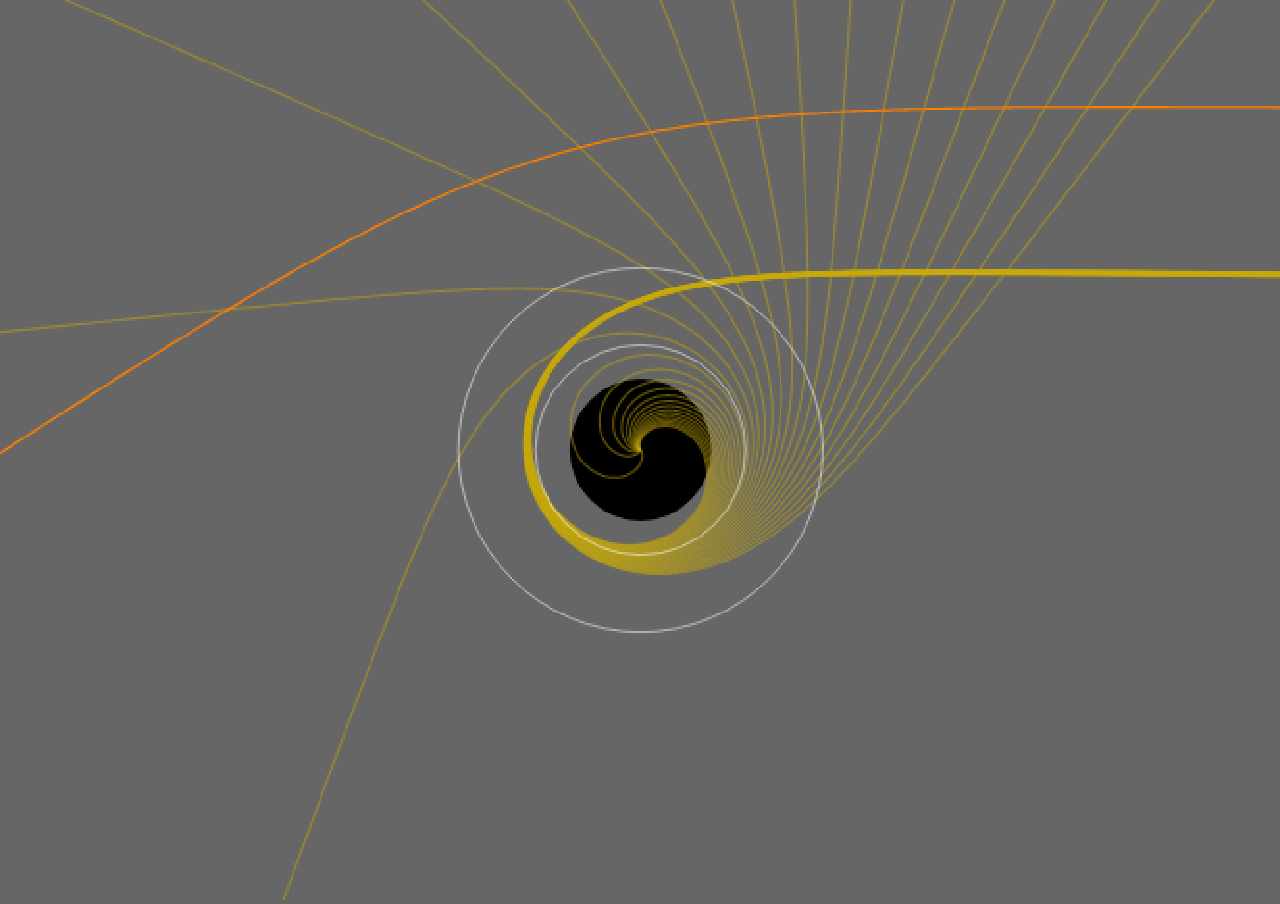
==== GRlensing/index.html @ 59fb62bd "Add files via upload" ====
<!DOCTYPE html>
<html lang="en">
<head>
    <meta charset="UTF-8">
    <meta name="google" content="notranslate">
    <meta name="viewport" content="width=device-width, initial-scale=1.0">

    <link rel="stylesheet" href="css/normalize.css">
    <link rel="stylesheet" href="css/style.css">

    <script src='js/Math.js' defer></script>
    <title>Gravitational Lensing</title>
</head>
<body>
    <canvas id='app'></canvas>
    <script src='js/index.js' defer></script>
</body>
</html>
---- GRlensing/css/style.css ----
*{
	box-sizing: border-box;
	position: relative;
}

#canvas{
/*	border: 1px solid #ccc;*/
	overflow: hidden;
}

body{
	background-color: rgba(0,0,0,0.6);
}
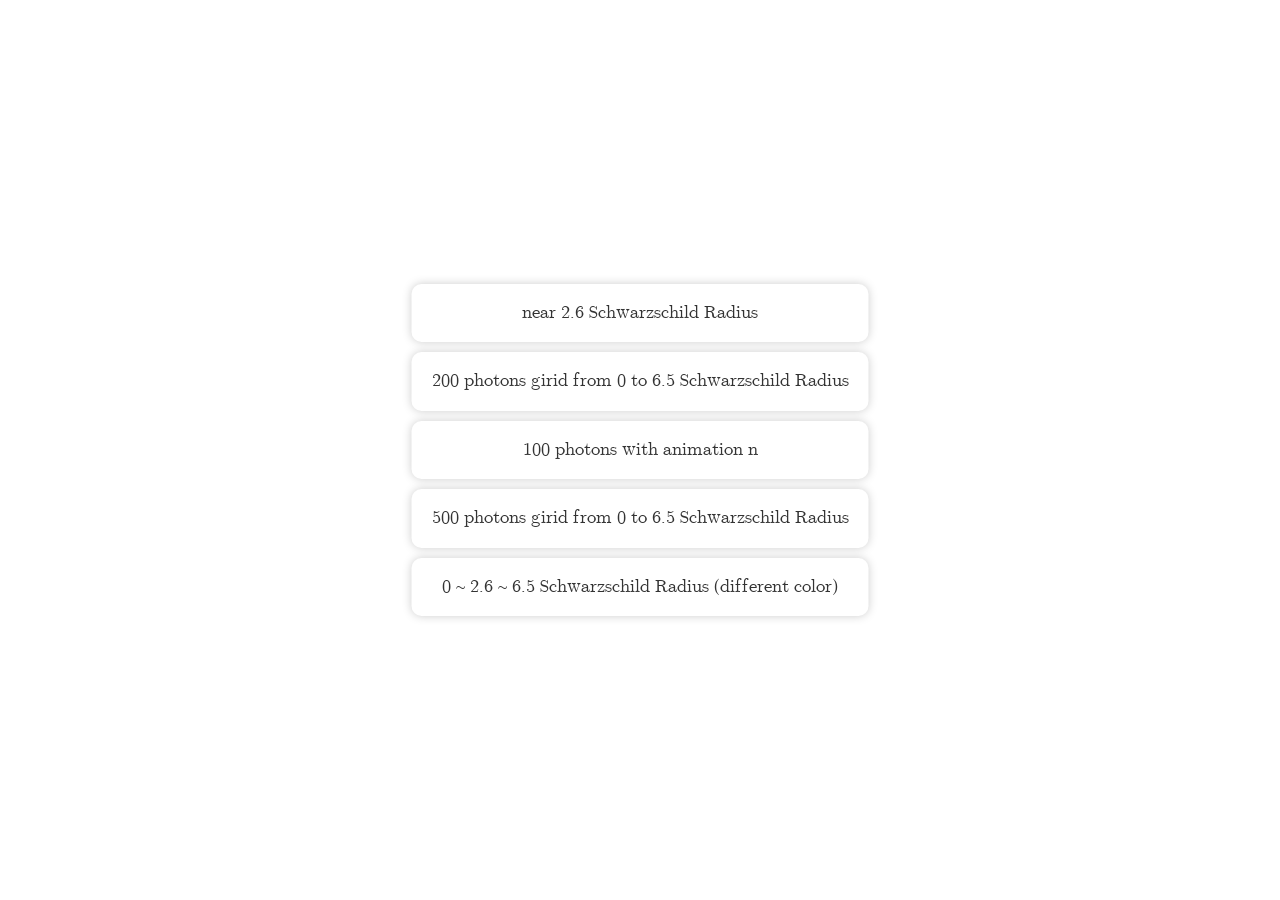
==== commit 3d581795: "update many style" ====
--- a/GRlensing/index.html
+++ b/GRlensing/index.html
@@ -5,14 +5,46 @@
     <meta name="google" content="notranslate">
     <meta name="viewport" content="width=device-width, initial-scale=1.0">
 
+    <link rel="stylesheet" href="mathquill-0.10.1/mathquill.css">
     <link rel="stylesheet" href="css/normalize.css">
     <link rel="stylesheet" href="css/style.css">
 
-    <script src='js/Math.js' defer></script>
+
+    <script src='js/Math.js'></script>
+    <script src='js/index.js'></script>
+
     <title>Gravitational Lensing</title>
 </head>
 <body>
-    <canvas id='app'></canvas>
-    <script src='js/index.js' defer></script>
+    <div class="table-of-content mq-math-mode">
+        <ul>
+            <li>
+                <a href="./sub/sub0.html" class="app-link">
+                    near 2.6 Schwarzschild Radius
+                </a>
+            </li>
+            <li>
+                <a href="./sub/sub1.html" class="app-link">
+                    200 photons girid from 0 to 6.5 Schwarzschild Radius
+                </a>
+            </li>
+            <li>
+                <a href="./sub/sub2.html" class="app-link">
+                    100 photons with animation n
+                </a>
+            </li>
+            <li>
+                <a href="./sub/sub3.html" class="app-link">
+                    500 photons girid from 0 to 6.5 Schwarzschild Radius
+                </a>
+            </li>
+            <li>
+                <a href="./sub/sub4.html" class="app-link">
+                    0 ~ 2.6 ~ 6.5 Schwarzschild Radius (different color)
+                </a>
+            </li>
+        </ul>
+    </div>
+
 </body>
 </html>
--- a/GRlensing/mathquill-0.10.1/mathquill.css
+++ b/GRlensing/mathquill-0.10.1/mathquill.css
@@ -0,0 +1,425 @@
+/*
+ * MathQuill v0.10.1               http://mathquill.com
+ * by Han, Jeanine, and Mary  maintainers@mathquill.com
+ *
+ * This Source Code Form is subject to the terms of the
+ * Mozilla Public License, v. 2.0. If a copy of the MPL
+ * was not distributed with this file, You can obtain
+ * one at http://mozilla.org/MPL/2.0/.
+ */
+@font-face {
+  font-family: Symbola;
+  src: url(font/Symbola.eot);
+  src: local("Symbola Regular"), local("Symbola"), url(font/Symbola.woff2) format("woff2"), url(font/Symbola.woff) format("woff"), url(font/Symbola.ttf) format("truetype"), url(font/Symbola.otf) format("opentype"), url(font/Symbola.svg#Symbola) format("svg");
+}
+.mq-editable-field {
+  display: -moz-inline-box;
+  display: inline-block;
+}
+.mq-editable-field .mq-cursor {
+  border-left: 1px solid black;
+  margin-left: -1px;
+  position: relative;
+  z-index: 1;
+  padding: 0;
+  display: -moz-inline-box;
+  display: inline-block;
+}
+.mq-editable-field .mq-cursor.mq-blink {
+  visibility: hidden;
+}
+.mq-editable-field,
+.mq-math-mode .mq-editable-field {
+  border: 1px solid gray;
+}
+.mq-editable-field.mq-focused,
+.mq-math-mode .mq-editable-field.mq-focused {
+  -webkit-box-shadow: #8bd 0 0 1px 2px, inset #6ae 0 0 2px 0;
+  -moz-box-shadow: #8bd 0 0 1px 2px, inset #6ae 0 0 2px 0;
+  box-shadow: #8bd 0 0 1px 2px, inset #6ae 0 0 2px 0;
+  border-color: #709AC0;
+  border-radius: 1px;
+}
+.mq-math-mode .mq-editable-field {
+  margin: 1px;
+}
+.mq-editable-field .mq-latex-command-input {
+  color: inherit;
+  font-family: "Courier New", monospace;
+  border: 1px solid gray;
+  padding-right: 1px;
+  margin-right: 1px;
+  margin-left: 2px;
+}
+.mq-editable-field .mq-latex-command-input.mq-empty {
+  background: transparent;
+}
+.mq-editable-field .mq-latex-command-input.mq-hasCursor {
+  border-color: ActiveBorder;
+}
+.mq-editable-field.mq-empty:after,
+.mq-editable-field.mq-text-mode:after,
+.mq-math-mode .mq-empty:after {
+  visibility: hidden;
+  content: 'c';
+}
+.mq-editable-field .mq-cursor:only-child:after,
+.mq-editable-field .mq-textarea + .mq-cursor:last-child:after {
+  visibility: hidden;
+  content: 'c';
+}
+.mq-editable-field .mq-text-mode .mq-cursor:only-child:after {
+  content: '';
+}
+.mq-editable-field.mq-text-mode {
+  overflow-x: auto;
+  overflow-y: hidden;
+}
+.mq-root-block,
+.mq-math-mode .mq-root-block {
+  display: -moz-inline-box;
+  display: inline-block;
+  width: 100%;
+  padding: 2px;
+  -webkit-box-sizing: border-box;
+  -moz-box-sizing: border-box;
+  box-sizing: border-box;
+  white-space: nowrap;
+  overflow: hidden;
+  vertical-align: middle;
+}
+.mq-math-mode {
+  font-variant: normal;
+  font-weight: normal;
+  font-style: normal;
+  font-size: 115%;
+  line-height: 1;
+  display: -moz-inline-box;
+  display: inline-block;
+}
+.mq-math-mode .mq-non-leaf,
+.mq-math-mode .mq-scaled {
+  display: -moz-inline-box;
+  display: inline-block;
+}
+.mq-math-mode var,
+.mq-math-mode .mq-text-mode,
+.mq-math-mode .mq-nonSymbola {
+  font-family: "Times New Roman", Symbola, serif;
+  line-height: .9;
+}
+.mq-math-mode * {
+  font-size: inherit;
+  line-height: inherit;
+  margin: 0;
+  padding: 0;
+  border-color: black;
+  -webkit-user-select: none;
+  -moz-user-select: none;
+  user-select: none;
+  box-sizing: border-box;
+}
+.mq-math-mode .mq-empty {
+  background: #ccc;
+}
+.mq-math-mode .mq-empty.mq-root-block {
+  background: transparent;
+}
+.mq-math-mode.mq-empty {
+  background: transparent;
+}
+.mq-math-mode .mq-text-mode {
+  font-size: 87%;
+}
+.mq-math-mode .mq-font {
+  font: 1em "Times New Roman", Symbola, serif;
+}
+.mq-math-mode .mq-font * {
+  font-family: inherit;
+  font-style: inherit;
+}
+.mq-math-mode b,
+.mq-math-mode b.mq-font {
+  font-weight: bolder;
+}
+.mq-math-mode var,
+.mq-math-mode i,
+.mq-math-mode i.mq-font {
+  font-style: italic;
+}
+.mq-math-mode var.mq-f {
+  margin-right: 0.2em;
+  margin-left: 0.1em;
+}
+.mq-math-mode .mq-roman var.mq-f {
+  margin: 0;
+}
+.mq-math-mode big {
+  font-size: 125%;
+}
+.mq-math-mode .mq-roman {
+  font-style: normal;
+}
+.mq-math-mode .mq-sans-serif {
+  font-family: sans-serif, Symbola, serif;
+}
+.mq-math-mode .mq-monospace {
+  font-family: monospace, Symbola, serif;
+}
+.mq-math-mode .mq-overline {
+  border-top: 1px solid black;
+  margin-top: 1px;
+}
+.mq-math-mode .mq-underline {
+  border-bottom: 1px solid black;
+  margin-bottom: 1px;
+}
+.mq-math-mode .mq-binary-operator {
+  padding: 0 0.2em;
+  display: -moz-inline-box;
+  display: inline-block;
+}
+.mq-math-mode .mq-supsub {
+  font-size: 90%;
+  vertical-align: -0.5em;
+}
+.mq-math-mode .mq-supsub.mq-limit {
+  font-size: 80%;
+  vertical-align: -0.4em;
+}
+.mq-math-mode .mq-supsub.mq-sup-only {
+  vertical-align: .5em;
+}
+.mq-math-mode .mq-supsub.mq-sup-only .mq-sup {
+  display: inline-block;
+  vertical-align: text-bottom;
+}
+.mq-math-mode .mq-supsub .mq-sup {
+  display: block;
+}
+.mq-math-mode .mq-supsub .mq-sub {
+  display: block;
+  float: left;
+}
+.mq-math-mode .mq-supsub.mq-limit .mq-sub {
+  margin-left: -0.25em;
+}
+.mq-math-mode .mq-supsub .mq-binary-operator {
+  padding: 0 .1em;
+}
+.mq-math-mode .mq-supsub .mq-fraction {
+  font-size: 70%;
+}
+.mq-math-mode sup.mq-nthroot {
+  font-size: 80%;
+  vertical-align: 0.8em;
+  margin-right: -0.6em;
+  margin-left: .2em;
+  min-width: .5em;
+}
+.mq-math-mode .mq-paren {
+  padding: 0 .1em;
+  vertical-align: top;
+  -webkit-transform-origin: center .06em;
+  -moz-transform-origin: center .06em;
+  -ms-transform-origin: center .06em;
+  -o-transform-origin: center .06em;
+  transform-origin: center .06em;
+}
+.mq-math-mode .mq-paren.mq-ghost {
+  color: silver;
+}
+.mq-math-mode .mq-paren + span {
+  margin-top: .1em;
+  margin-bottom: .1em;
+}
+.mq-math-mode .mq-array {
+  vertical-align: middle;
+  text-align: center;
+}
+.mq-math-mode .mq-array > span {
+  display: block;
+}
+.mq-math-mode .mq-operator-name {
+  font-family: Symbola, "Times New Roman", serif;
+  line-height: .9;
+  font-style: normal;
+}
+.mq-math-mode var.mq-operator-name.mq-first {
+  padding-left: .2em;
+}
+.mq-math-mode var.mq-operator-name.mq-last {
+  padding-right: .2em;
+}
+.mq-math-mode .mq-fraction {
+  font-size: 90%;
+  text-align: center;
+  vertical-align: -0.4em;
+  padding: 0 .2em;
+}
+.mq-math-mode .mq-fraction,
+.mq-math-mode .mq-large-operator,
+.mq-math-mode x:-moz-any-link {
+  display: -moz-groupbox;
+}
+.mq-math-mode .mq-fraction,
+.mq-math-mode .mq-large-operator,
+.mq-math-mode x:-moz-any-link,
+.mq-math-mode x:default {
+  display: inline-block;
+}
+.mq-math-mode .mq-numerator,
+.mq-math-mode .mq-denominator {
+  display: block;
+}
+.mq-math-mode .mq-numerator {
+  padding: 0 0.1em;
+}
+.mq-math-mode .mq-denominator {
+  border-top: 1px solid;
+  float: right;
+  width: 100%;
+  padding: 0.1em;
+}
+.mq-math-mode .mq-sqrt-prefix {
+  padding-top: 0;
+  position: relative;
+  top: 0.1em;
+  vertical-align: top;
+  -webkit-transform-origin: top;
+  -moz-transform-origin: top;
+  -ms-transform-origin: top;
+  -o-transform-origin: top;
+  transform-origin: top;
+}
+.mq-math-mode .mq-sqrt-stem {
+  border-top: 1px solid;
+  margin-top: 1px;
+  padding-left: .15em;
+  padding-right: .2em;
+  margin-right: .1em;
+  padding-top: 1px;
+}
+.mq-math-mode .mq-vector-prefix {
+  display: block;
+  text-align: center;
+  line-height: .25em;
+  margin-bottom: -0.1em;
+  font-size: 0.75em;
+}
+.mq-math-mode .mq-vector-stem {
+  display: block;
+}
+.mq-math-mode .mq-large-operator {
+  text-align: center;
+}
+.mq-math-mode .mq-large-operator .mq-from,
+.mq-math-mode .mq-large-operator big,
+.mq-math-mode .mq-large-operator .mq-to {
+  display: block;
+}
+.mq-math-mode .mq-large-operator .mq-from,
+.mq-math-mode .mq-large-operator .mq-to {
+  font-size: 80%;
+}
+.mq-math-mode .mq-large-operator .mq-from {
+  float: right;
+  /* take out of normal flow to manipulate baseline */
+  width: 100%;
+}
+.mq-math-mode,
+.mq-math-mode .mq-editable-field {
+  cursor: text;
+  font-family: Symbola, "Times New Roman", serif;
+}
+.mq-math-mode .mq-overarrow {
+  border-top: 1px solid black;
+  margin-top: 1px;
+  padding-top: 0.2em;
+}
+.mq-math-mode .mq-overarrow:before {
+  display: block;
+  position: relative;
+  top: -0.34em;
+  font-size: 0.5em;
+  line-height: 0em;
+  content: '\27A4';
+  text-align: right;
+}
+.mq-math-mode .mq-overarrow.mq-arrow-left:before {
+  -moz-transform: scaleX(-1);
+  -o-transform: scaleX(-1);
+  -webkit-transform: scaleX(-1);
+  transform: scaleX(-1);
+  filter: FlipH;
+  -ms-filter: "FlipH";
+}
+.mq-math-mode .mq-selection,
+.mq-editable-field .mq-selection,
+.mq-math-mode .mq-selection .mq-non-leaf,
+.mq-editable-field .mq-selection .mq-non-leaf,
+.mq-math-mode .mq-selection .mq-scaled,
+.mq-editable-field .mq-selection .mq-scaled {
+  background: #B4D5FE !important;
+  background: Highlight !important;
+  color: HighlightText;
+  border-color: HighlightText;
+}
+.mq-math-mode .mq-selection .mq-matrixed,
+.mq-editable-field .mq-selection .mq-matrixed {
+  background: #39F !important;
+}
+.mq-math-mode .mq-selection .mq-matrixed-container,
+.mq-editable-field .mq-selection .mq-matrixed-container {
+  filter: progid:DXImageTransform.Microsoft.Chroma(color='#3399FF') !important;
+}
+.mq-math-mode .mq-selection.mq-blur,
+.mq-editable-field .mq-selection.mq-blur,
+.mq-math-mode .mq-selection.mq-blur .mq-non-leaf,
+.mq-editable-field .mq-selection.mq-blur .mq-non-leaf,
+.mq-math-mode .mq-selection.mq-blur .mq-scaled,
+.mq-editable-field .mq-selection.mq-blur .mq-scaled,
+.mq-math-mode .mq-selection.mq-blur .mq-matrixed,
+.mq-editable-field .mq-selection.mq-blur .mq-matrixed {
+  background: #D4D4D4 !important;
+  color: black;
+  border-color: black;
+}
+.mq-math-mode .mq-selection.mq-blur .mq-matrixed-container,
+.mq-editable-field .mq-selection.mq-blur .mq-matrixed-container {
+  filter: progid:DXImageTransform.Microsoft.Chroma(color='#D4D4D4') !important;
+}
+.mq-editable-field .mq-textarea,
+.mq-math-mode .mq-textarea {
+  position: relative;
+  -webkit-user-select: text;
+  -moz-user-select: text;
+  user-select: text;
+}
+.mq-editable-field .mq-textarea *,
+.mq-math-mode .mq-textarea *,
+.mq-editable-field .mq-selectable,
+.mq-math-mode .mq-selectable {
+  -webkit-user-select: text;
+  -moz-user-select: text;
+  user-select: text;
+  position: absolute;
+  clip: rect(1em 1em 1em 1em);
+  -webkit-transform: scale(0);
+  -moz-transform: scale(0);
+  -ms-transform: scale(0);
+  -o-transform: scale(0);
+  transform: scale(0);
+  resize: none;
+  width: 1px;
+  height: 1px;
+}
+.mq-math-mode .mq-matrixed {
+  background: white;
+  display: -moz-inline-box;
+  display: inline-block;
+}
+.mq-math-mode .mq-matrixed-container {
+  filter: progid:DXImageTransform.Microsoft.Chroma(color='white');
+  margin-top: -0.1em;
+}
--- a/GRlensing/css/style.css
+++ b/GRlensing/css/style.css
@@ -2,12 +2,81 @@
 	box-sizing: border-box;
 	position: relative;
 }
+body{
+	height: 100vh;
+	width: 100vw;	
+}
 
-#canvas{
-/*	border: 1px solid #ccc;*/
+canvas{
+	background-color: rgba(0,0,0,0.6);
 	overflow: hidden;
 }
 
-body{
-	background-color: rgba(0,0,0,0.6);
-}+li{
+	list-style-type: none;
+}
+
+a{
+	text-decoration: none;
+}
+
+
+.table-of-content{
+	position: absolute;
+	left: 50%;
+	top: 50%;
+	transform: translate(-50%,-50%);
+}
+.app-link{
+	display: block;
+	text-align: center;
+	padding: 20px;
+	margin: 10px;
+/*	border: 1px solid black;*/
+	box-shadow: 0 0 10px #ccc;
+	border-radius: 10px;
+	color: #333;
+	transform: translate(0);
+	transition: 0.3s;
+}
+
+.app-link:hover{
+	box-shadow: 0 2px 10px #888;
+	transform: translate(0, -5px);
+}
+
+.app-link:active{
+	box-shadow: 0 0px 10px #222;
+	transform: translate(0, 1px);
+}
+
+
+
+
+
+
+
+
+
+
+
+
+
+
+
+
+
+
+
+
+
+
+
+
+
+
+
+
+
+
+
